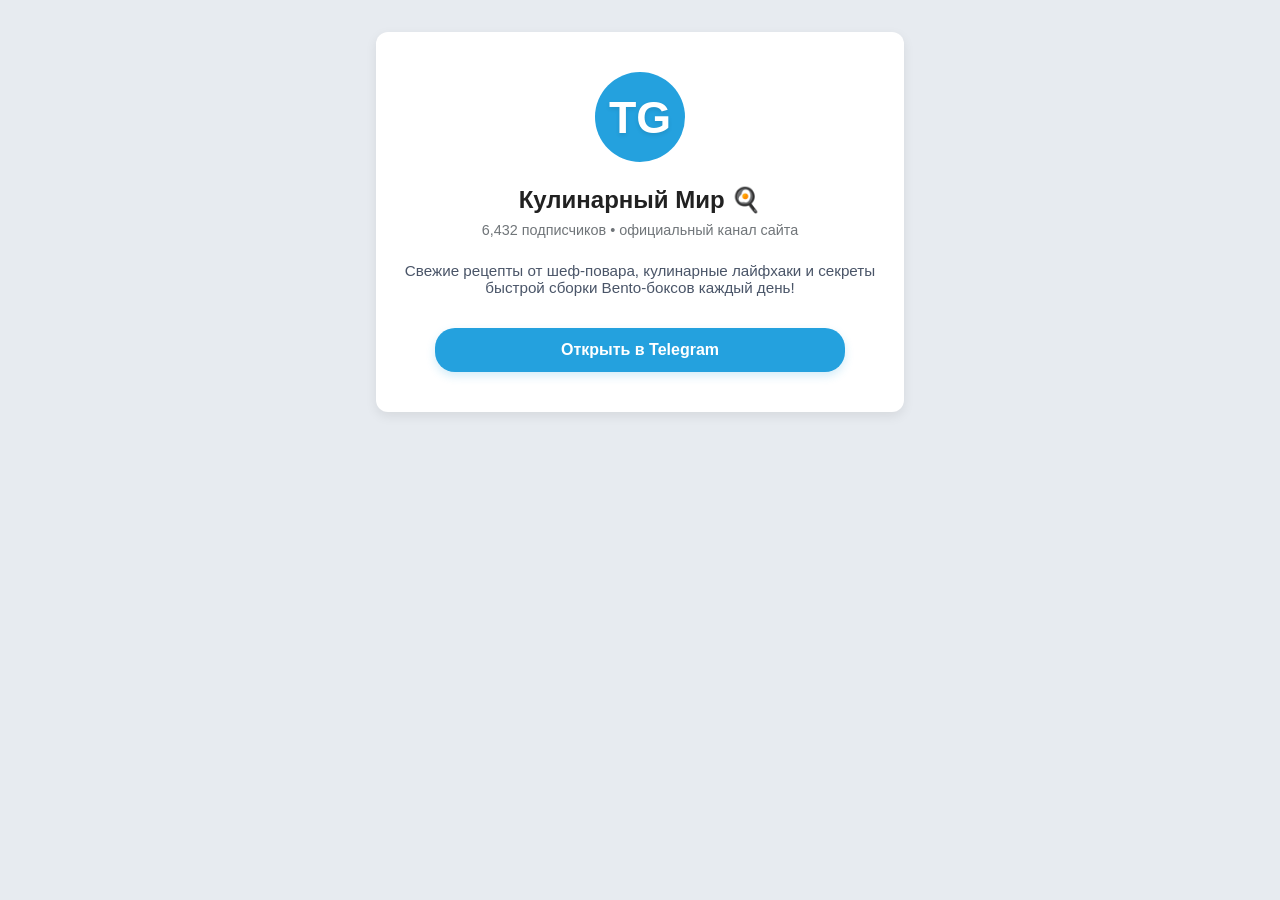
==== socials.html @ 35295f32 "added Web Audio API In index.js; also was added bunch of recipes; advanced index.css; another html, " ====
<!DOCTYPE html>
<html lang="uk">
<head>
    <meta charset="UTF-8">
    <meta name="viewport" content="width=device-width, initial-scale=1.0">
    <title>Telegram: Мир Кулинарных Рецептов</title>
    <style>
        body { background-color: #e7ebf0; font-family: -apple-system, BlinkMacSystemFont, "Segoe UI", Roboto, Helvetica, Arial, sans-serif; margin: 0; padding: 2rem 0; display: flex; justify-content: center; }
        .tg-card { background: white; width: 100%; max-width: 480px; border-radius: 12px; box-shadow: 0 4px 12px rgba(0,0,0,0.08); overflow: hidden; text-align: center; padding: 2.5rem 1.5rem; }
        .tg-logo { width: 90px; height: 90px; background-color: #24a1de; border-radius: 50%; color: white; font-size: 2.8rem; font-weight: bold; line-height: 90px; margin: 0 auto 1.5rem auto; text-shadow: 0 2px 4px rgba(0,0,0,0.1); }
        .tg-title { font-size: 1.5rem; font-weight: 700; color: #212121; margin-bottom: 0.5rem; }
        .tg-sub { font-size: 0.9rem; color: #707579; margin-bottom: 1.5rem; }
        .tg-btn { display: inline-block; width: 80%; background-color: #24a1de; color: white; padding: 0.8rem; border-radius: 20px; font-weight: bold; text-decoration: none; box-shadow: 0 4px 10px rgba(36, 161, 222, 0.2); transition: background 0.2s; }
        .tg-btn:hover { background-color: #1e8bbd; }
    </style>
</head>
<body>
    <div class="tg-card">
        <div class="tg-logo">TG</div>
        <div class="tg-title">Кулинарный Мир 🍳</div>
        <div class="tg-sub">6,432 подписчиков • официальный канал сайта</div>
        <p style="color: #4a5568; font-size: 0.95rem; margin-bottom: 2rem;">Свежие рецепты от шеф-повара, кулинарные лайфхаки и секреты быстрой сборки Bento-боксов каждый день!</p>
        <a href="#" class="tg-btn" onclick="alert('Вы успешно подписались на официальный Telegram-канал группы!')">Открыть в Telegram</a>
    </div>
</body>
</html>
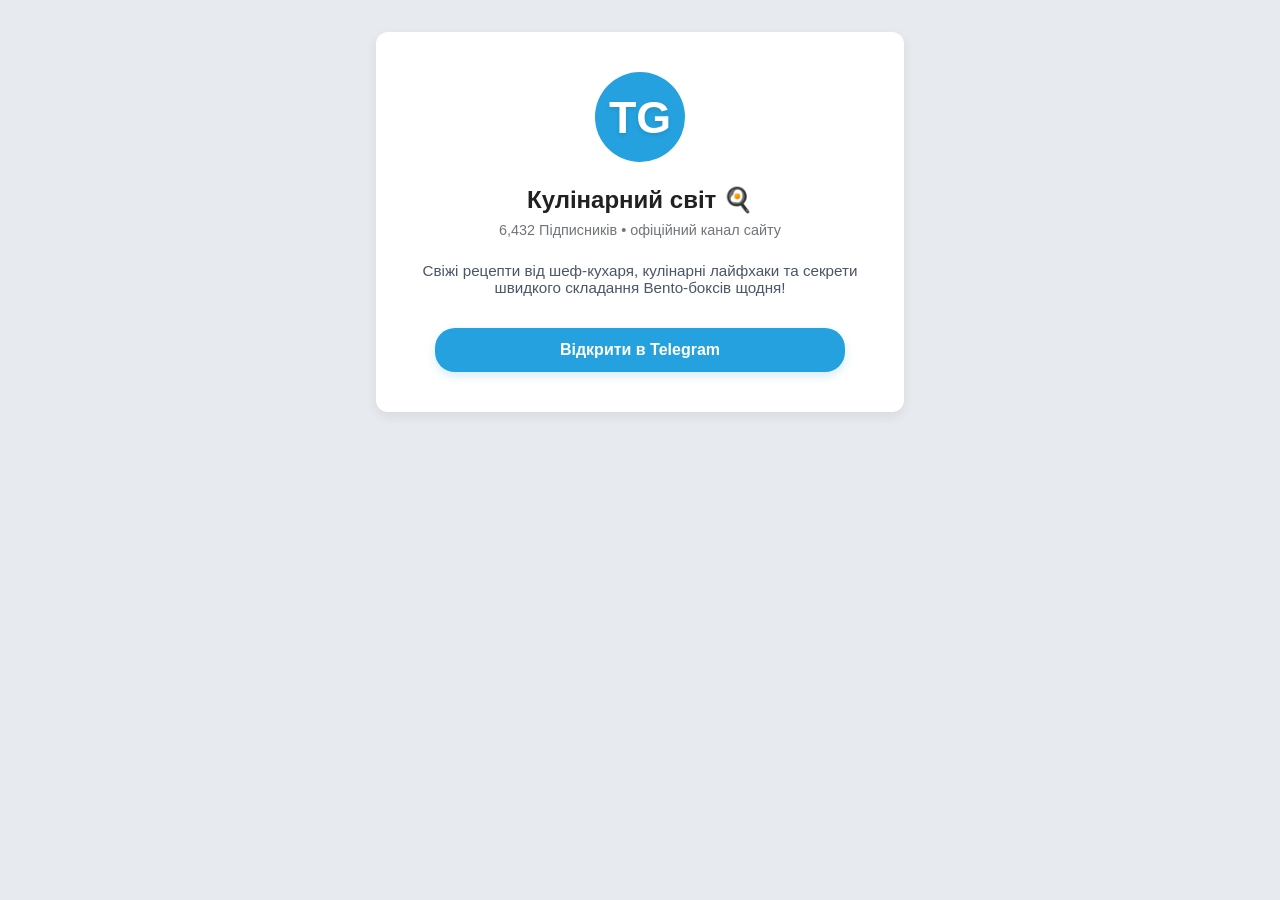
==== commit ecc80eb4: "comment" ====
--- a/socials.html
+++ b/socials.html
@@ -3,7 +3,7 @@
 <head>
     <meta charset="UTF-8">
     <meta name="viewport" content="width=device-width, initial-scale=1.0">
-    <title>Telegram: Мир Кулинарных Рецептов</title>
+    <title>Telegram: Світ Кулінарних Рецептів</title>
     <style>
         body { background-color: #e7ebf0; font-family: -apple-system, BlinkMacSystemFont, "Segoe UI", Roboto, Helvetica, Arial, sans-serif; margin: 0; padding: 2rem 0; display: flex; justify-content: center; }
         .tg-card { background: white; width: 100%; max-width: 480px; border-radius: 12px; box-shadow: 0 4px 12px rgba(0,0,0,0.08); overflow: hidden; text-align: center; padding: 2.5rem 1.5rem; }
@@ -17,10 +17,10 @@
 <body>
     <div class="tg-card">
         <div class="tg-logo">TG</div>
-        <div class="tg-title">Кулинарный Мир 🍳</div>
-        <div class="tg-sub">6,432 подписчиков • официальный канал сайта</div>
-        <p style="color: #4a5568; font-size: 0.95rem; margin-bottom: 2rem;">Свежие рецепты от шеф-повара, кулинарные лайфхаки и секреты быстрой сборки Bento-боксов каждый день!</p>
-        <a href="#" class="tg-btn" onclick="alert('Вы успешно подписались на официальный Telegram-канал группы!')">Открыть в Telegram</a>
+        <div class="tg-title">Кулінарний світ 🍳</div>
+        <div class="tg-sub">6,432 Підписників • офіційний канал сайту</div>
+        <p style="color: #4a5568; font-size: 0.95rem; margin-bottom: 2rem;">Свіжі рецепти від шеф-кухаря, кулінарні лайфхаки та секрети швидкого складання Bento-боксів щодня!</p>
+        <a href="#" class="tg-btn" onclick="alert('Вы успешно подписались на официальный Telegram-канал группы!')">Відкрити в Telegram</a>
     </div>
 </body>
 </html>
